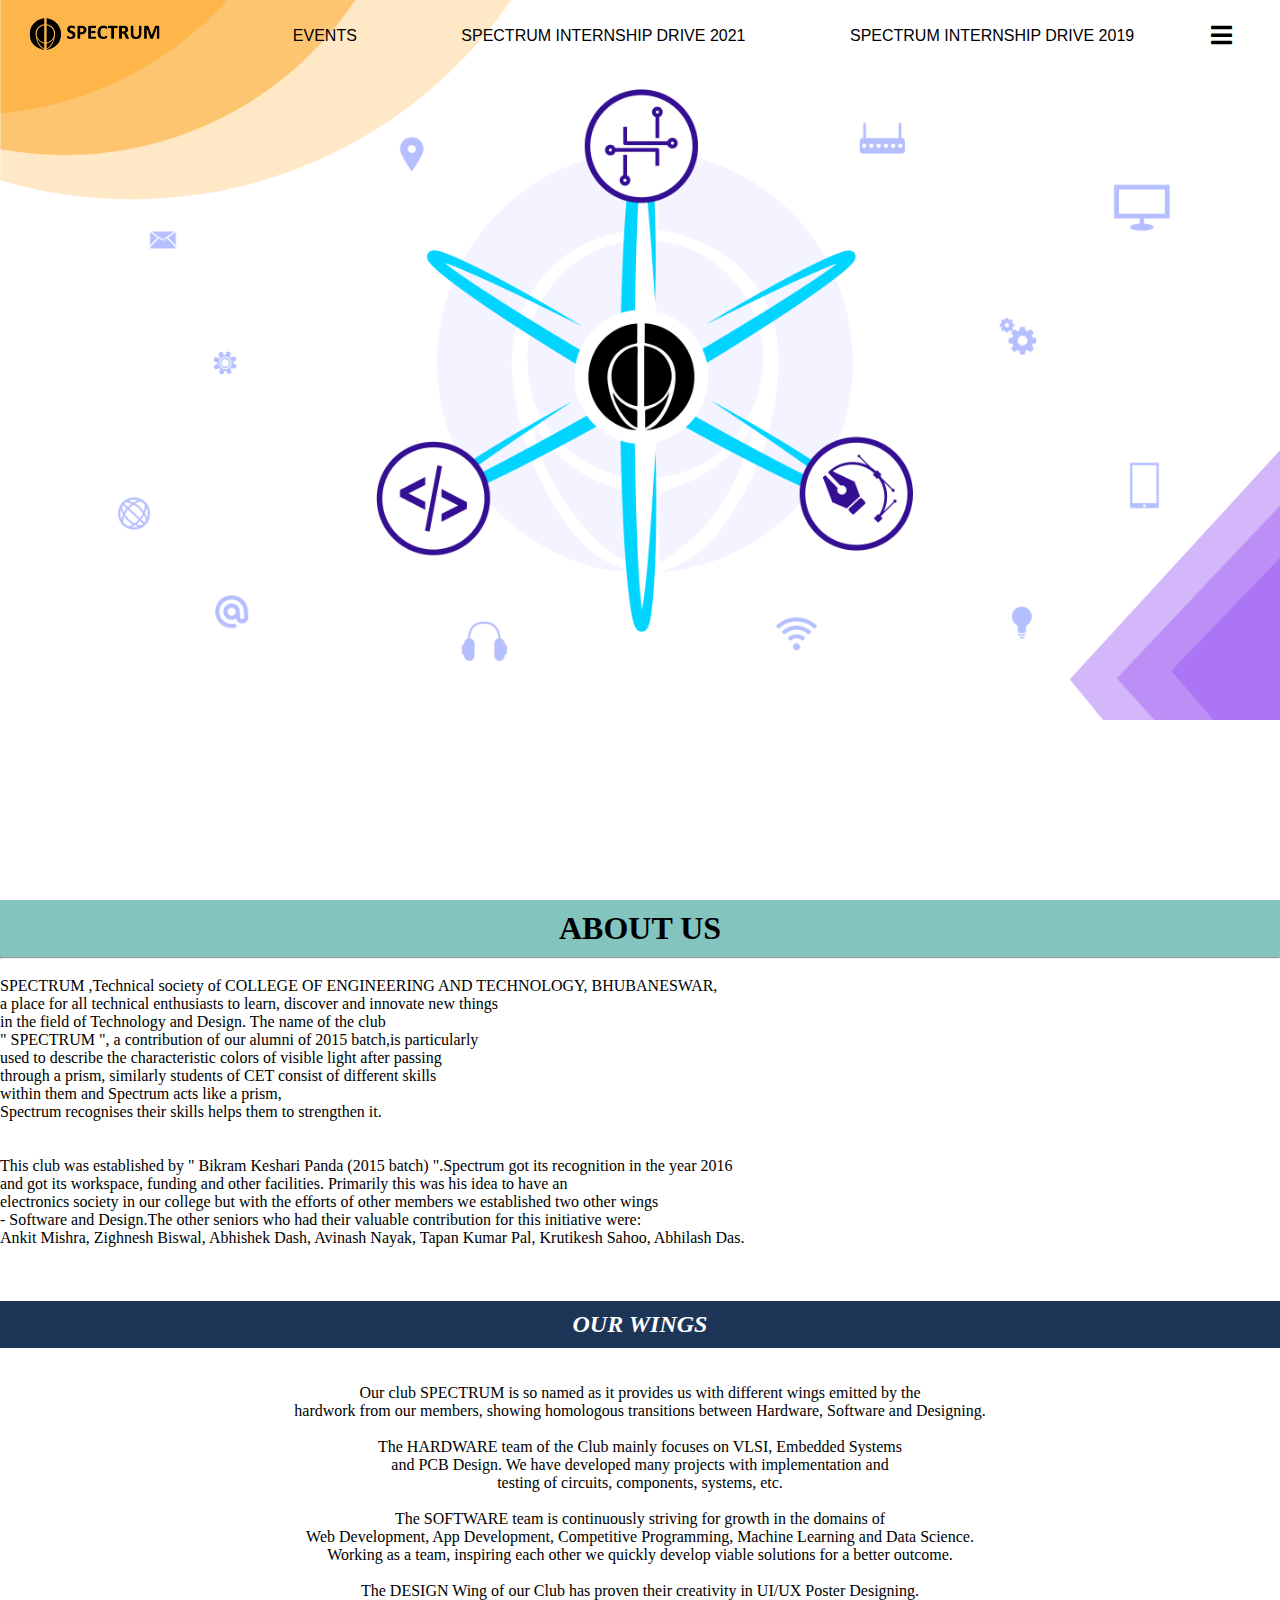
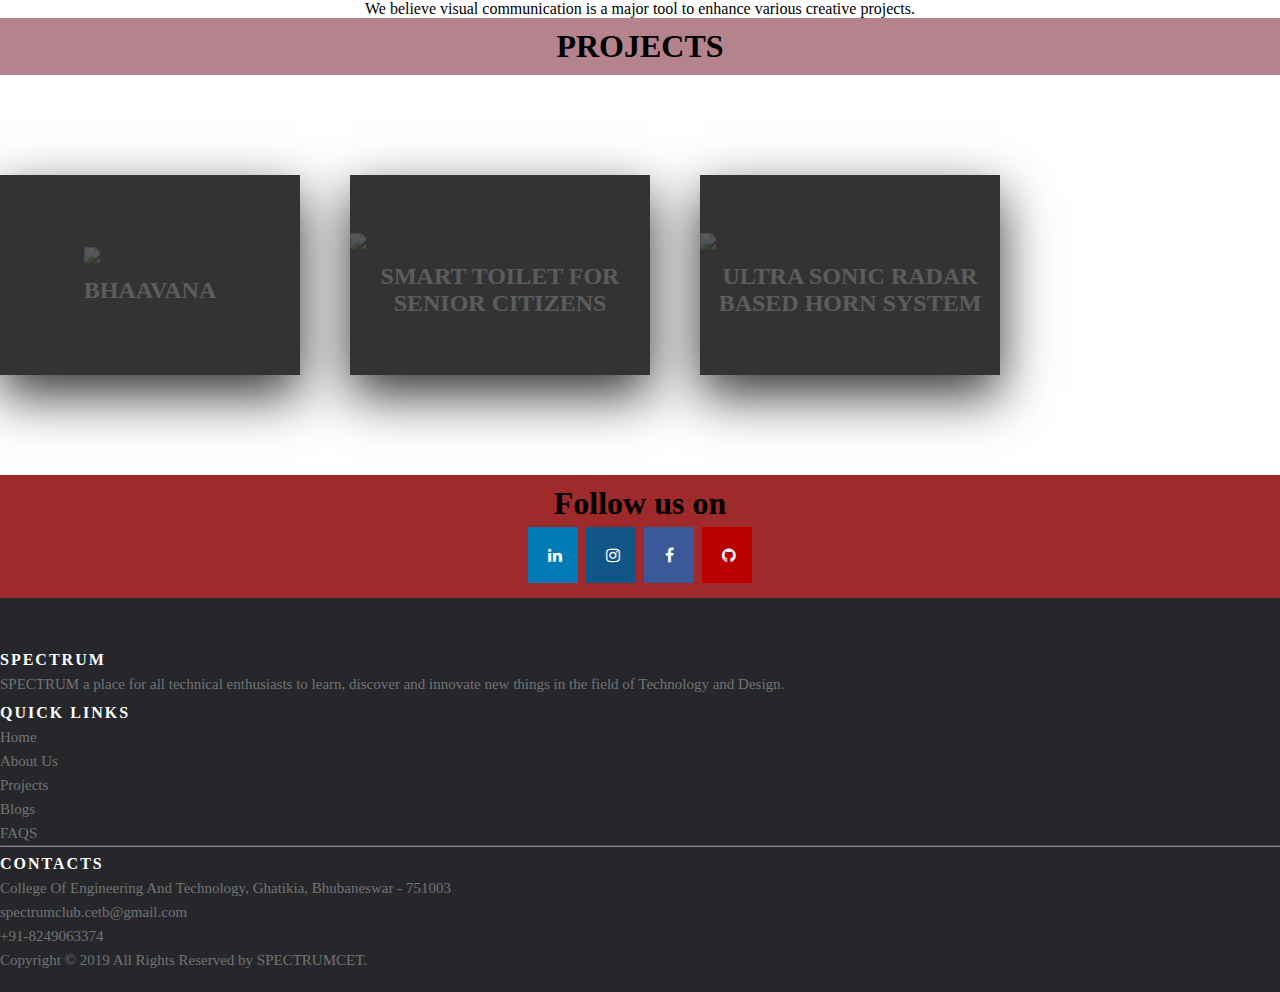
==== index.html @ 79758d1d "Add files via upload" ====
<!DOCTYPE html>
<html lang="en">
<head>
    <meta charset="UTF-8">
    <meta http-equiv="X-UA-Compatible" content="IE=edge">
    <meta name="viewport" content="width=device-width, initial-scale=1.0">
    <title>Document</title>
    <link rel="stylesheet" href="style.css">
    <link rel="stylesheet" href="https://cdnjs.cloudflare.com/ajax/libs/font-awesome/5.15.3/css/all.min.css">
</head>
<body>
    <div class="container">
    <div class="header">
        <a href="#" class="logo">
            <img src="logo.png">
        </a>
        
            <ul class="navbar-mid">
                <li><a href="#">Events</a></li>
  <li><a href="#">Spectrum Internship drive 2021</a></li>
  <li><a href="#">Spectrum Internship drive 2019</a></li>

            </ul>
        
        <div class="dropdown">
                <button><i class="fas fa-bars"></i></button>
                <div class="dropdown-content">
                    <a href="#">Home</a>
                        <a href="#">About Us</a>
                        <a href="#">Spectrum Internship Drive 2021</a>
                        <a href="#">Spectrum Internship Drive 2020</a>
                        <a href="#">Projects</a>
                        <a href="#">Team</a>
                </div>
            </div>
        </div>
    </div>
            <div class="about">
                <div class="demobox_1">
                <h1 style= " text-align: center;"  " background-size: 26; font-family:cambria ; color: black"><b>ABOUT US</b></h1>
                </div>
                <hr style="width:100%;text-align:justify-all;margin-left:0">
                <br>
                <p style=  "text-align:justify-all;  font color: darkblue ; font-size: 18 ; font-family: cambria  ">
                 SPECTRUM ,Technical society of COLLEGE OF ENGINEERING AND TECHNOLOGY, BHUBANESWAR,<br>a place for all technical
                    enthusiasts to learn, discover and innovate new things<br> in the field of Technology and Design.
                    The name of the club <br> " SPECTRUM ", a contribution of our alumni of 2015 batch,is particularly <br> used to
                   describe the characteristic colors of visible light after passing <br> through a prism,
                 similarly students of CET consist of different skills <br> within them and Spectrum acts like a prism,
                <br> Spectrum recognises their skills helps them to strengthen it.</p>
                <br>
                <br>
                <p style= " font-size: 18; font-family: cambria; text-align:justify;">This club was established by " Bikram Keshari Panda (2015 batch) ".Spectrum got its recognition in the year 2016 <br> and got its workspace, funding and other facilities. Primarily this was his idea to have an  <br> electronics society in our college but with the efforts of other members we established two other wings <br>- Software and Design.The other seniors who had their valuable contribution for this initiative were:<br> Ankit Mishra, Zighnesh Biswal, Abhishek Dash, Avinash Nayak, Tapan Kumar Pal, Krutikesh Sahoo, Abhilash Das.</p>
                <br>
                <br>
                <br>
                <div class="demobox">
                <h2 style="text-align: center; font-family: verdana; font-size: 20;color: white "><b><i>OUR WINGS</i></b></h2>
                </div>
                <br>
                <p style="text-align: center; font-size: 18; font-family: cambria">
                    <br>
                Our club SPECTRUM is so named as it provides us with different wings emitted by the <br>hardwork from our members,
                 showing homologous transitions between Hardware, Software and Designing.</p>
                <br>
                <p style="text-align: center; font-size: 18; font-family: cambria">The HARDWARE team of the Club mainly focuses on VLSI, Embedded Systems <br> and PCB Design. We have developed many projects with implementation and <br> testing of circuits, components, systems, etc.</p>
                <br>
                <p style="text-align: center; font-size: 18; font-family:cambria">The SOFTWARE team is continuously striving for growth in the domains of <br> Web Development, App Development, Competitive Programming, Machine Learning and Data Science. <br> Working as a team, inspiring each other we quickly develop viable solutions for a better outcome.
</p>                <br>
                <p style="text-align: center ;font-size: 18; font-family: cambria">The DESIGN Wing of our Club has proven their creativity in UI/UX Poster Designing. <br> We believe visual communication is a major tool to enhance various creative projects.</p>
               </div>




                 <div class="demobox_2">
                    <h1 style=" text-align: center; font-family: verdana; font-size: 20">PROJECTS</h1>
                </div>
                
               <div class="pro">
        <div class="card">
            <div class="face face1">
                <div class="content">
                    <img src="https://www.spectrumcet.com/assets/blind.jpg">
                    <h3>BHAAVANA</h3>
                </div>
            </div>
            <div class="face face2">
                <div class="content">
                    <p> This device helps physically imapired people to understand the emotions of the person they are talking to</p>
                        <a href="#">Read More</a>
                </div>
            </div>
        </div>
        <div class="card">
            <div class="face face1">
                <div class="content">
                    <img src="https://www.spectrumcet.com/assets/toilet.jpg">
                    <h3>SMART TOILET FOR SENIOR CITIZENS</h3>
                </div>
            </div>
            <div class="face face2">
                <div class="content">
                    <p>A semi automated toilet that is designed for the elderly people and the patients. This toilet helps them defecate and urinate with ease and reduces the filthy labour for the hospital authorities. The use of embedded microcontroller Arduino Mega 2560 makes the system smart.</p>
                        <a href="#">Read More</a>
                </div>
            </div>
        </div>
        <div class="card">
            <div class="face face1">
                <div class="content">
                    <img src="https://picsum.photos/500/300/?image=14">
                    <h3>ULTRA SONIC RADAR BASED HORN SYSTEM</h3>
                </div>
            </div>
            <div class="face face2">
                <div class="content">
                    <p>It is a noiseless horn system for the vehicles to communicate with each other using ultrasonic waves.</p>
                        <a href="#">Read More</a>
                </div>
            </div>
        </div>
    </div>
</body>
</div>
  
 <center>
    <div class="demobox_3">
        <h1>Follow us on</h1>
    
  
        <!-- Add font awesome icons -->
        <link rel="stylesheet" href="https://cdnjs.cloudflare.com/ajax/libs/font-awesome/4.7.0/css/font-awesome.min.css">
        <a href="#" class="fa fa-linkedin"></a>
        <a href="#" class="fa fa-instagram"></a>
        <a href="#" class="fa fa-facebook"></a>
        <a href="#" class="fa fa-github"></a>
    </center>
</body>
</div>
 
<!-- Site footer -->
    <footer class="site-footer">
        <div class="row">
          <div class="col-sm-12 col-md-6">
            <h6>Spectrum</h6>
            <p class="text-justify">SPECTRUM a place for all technical enthusiasts to learn, discover and innovate new things in the field of Technology and Design.</p>
          </div>


          <div class="col-xs-6 col-md-3">
            <h6>Quick Links</h6>
            <ul class="footer-links">
              <li><a href="#">Home</a></li>
              <li><a href="#">About Us</a></li>
              <li><a href="#">Projects</a></li>
              <li><a href="#">Blogs</a></li>
              <li><a href="#">FAQS</a></li>
            </ul>
          </div>
        </div>
        <hr>
      </div>
      <div class="col-xs-6 col-md-3">
            <h6>ContactS</h6>
            <ul class="footer-links">
              <li><a href="#"> College Of Engineering And Technology, Ghatikia, Bhubaneswar - 751003</a></li>
              <li><a href="#"> spectrumclub.cetb@gmail.com</a></li>
              <li><a href="#">+91-8249063374</a></li>
            </ul>
          </div>

        <div class="row">
          <div class="col-md-8 col-sm-6 col-xs-12">
            <p class="copyright-text">Copyright &copy; 2019 All Rights Reserved by 
         <a href="#">SPECTRUMCET</a>.
            </p>
          </div>
        </div>
</footer>
















            </div>
</body>
</html>
---- style.css ----
*{
    
    margin: 0;
    padding: 0;
    box-sizing: border-box;
}
.logo img{
width: 200px;


}
.dropdown-content {
    display: none;
    position: absolute;
    background-color: #f9f9f9;
    width: 100%;

    left: 0;
    box-shadow: 0px 8px 16px 0px rgba(0,0,0,0.2);
    z-index: 1;
  }
  /* Links inside the dropdown */
  .dropdown-content a {
    color: black;
    padding: 10px 14px;
    text-decoration: none;
    display: block;
  }
  
  /* Change color of dropdown links on hover */
  .dropdown-content a:hover {background-color: #f1f1f1}
  
  /* Show the dropdown menu on hover */
  .dropdown:hover .dropdown-content {
    display: block;
  }
  
  /* Change the background color of the dropdown button when the dropdown content is shown */
  .dropdown:hover .dropbtn {
    background-color: #3e8e41;
  }
.header{
  display: flex;
  justify-content: space-between;
  align-items: center;
  padding-right: 3rem;
  height: 4.5rem;
  font-family:'Arial', Helvetica, sans-serif;
  
}

a{
  text-decoration: none;
}
.navbar-mid{
  list-style: none;
  
}
.navbar-mid li{
  display: inline-block;
  padding: 0px 10px;
  text-transform: uppercase;
  margin-left: 3rem;
  margin-right: 2rem;
  
}
.navbar-mid li a{
  color: black;
}
.navbar-mid li a:hover{
  color: #006c87;
}
.container{
  background-image: url(spectrum.png);
  height: 100vh;
  background-size: 100%;
  background-repeat: no-repeat;
}
.dropdown button{
  background:none;
  border: none;
  font-size: 1.5rem;
}


.demobox {
  background-color: #1d3557;
  padding: 10px ;
  border: 1px #1d3557 ;
}
.demobox_1{
   background-color:#83c5be;
   padding: 10px ;
    border: 1px #83c5be;
}





.demobox_2{
  background-color: #b5838d;
  padding: 10px;
  border: 1px #b5838d;
}

.pro{
    width: 1000px;
    position: relative;
    display: flex;
    justify-content: space-between;
}

.pro .card{
    position: relative;
    cursor: pointer;
}

.pro .card .face{
    width: 300px;
    height: 200px;
    transition: 0.5s;
}

.pro .card .face.face1{
    position: relative;
    background: #333;
    display: flex;
    justify-content: center;
    align-items: center;
    z-index: 1;
    transform: translateY(100px);
}

.pro .card:hover .face.face1{
    background: #ff0057;
    transform: translateY(0);
}

.pro .card .face.face1 .content{
    opacity: 0.2;
    transition: 0.5s;
}

.pro .card:hover .face.face1 .content{
    opacity: 1;
}

.pro .card .face.face1 .content img{
    max-width: 100px;
}

.pro .card .face.face1 .content h3{
    margin: 10px 0 0;
    padding: 0;
    color: #fff;
    text-align: center;
    font-size: 1.5em;
}

.pro .card .face.face2{
    position: relative;
    background: #fff;
    display: flex;
    justify-content: center;
    align-items: center;
    padding: 20px;
    box-sizing: border-box;
    box-shadow: 0 20px 50px rgba(0, 0, 0, 0.8);
    transform: translateY(-100px);
}

.pro .card:hover .face.face2{
    transform: translateY(0);
}

.pro .card .face.face2 .content p{
    margin: 0;
    padding: 0;
}

.pro .card .face.face2 .content a{
    margin: 15px 0 0;
    display:  inline-block;
    text-decoration: none;
    font-weight: 900;
    color: #333;
    padding: 5px;
    border: 1px solid #333;
}

.pro .card .face.face2 .content a:hover{
    background: #333;
    color: #fff;
}

.demobox_3{
   background-color:#9e2a2b;
   padding: 10px ;
    border: 1px #9e2a2b ;
}
.fa {
  padding: 20px;
  font-size: 30px;
  width: 50px;
  text-align: center;
  text-decoration: none;
  margin: 5px 2px;
}

.fa:hover {
    opacity: 0.7;
}

.fa-facebook {
  background: #3B5998;
  color: white;
}



.fa-linkedin {
  background: #007bb5;
  color: white;
}

.fa-github {
  background: #bb0000;
  color: white;
}

.fa-instagram {
  background: #125688;
  color: white;
}
.site-footer
{
  background-color:#26272b;
  padding:45px 0 20px;
  font-size:15px;
  line-height:24px;
  color:#737373;
}
.site-footer hr
{
  border-top-color:#bbb;
  opacity:0.5
}
.site-footer hr.small
{
  margin:20px 0
}
.site-footer h6
{
  color:#fff;
  font-size:16px;
  text-transform:uppercase;
  margin-top:5px;
  letter-spacing:2px
}
.site-footer a
{
  color:#737373;
}
.site-footer a:hover
{
  color:#3366cc;
  text-decoration:none;
}
.footer-links
{
  padding-left:0;
  list-style:none
}
.footer-links li
{
  display:block
}
.footer-links a
{
  color:#737373
}
.footer-links a:active,.footer-links a:focus,.footer-links a:hover
{
  color:#3366cc;
  text-decoration:none;
}
.footer-links.inline li
{
  display:inline-block
}

.copyright-text
{
  margin:0
}
@media (max-width:991px)
{
  .site-footer [class^=col-]
  {
    margin-bottom:30px
  }
}
@media (max-width:767px)
{
  .site-footer
  {
    padding-bottom:0
  }
  .site-footer .copyright-text,.site-footer 
  {
    text-align:center
  }
}
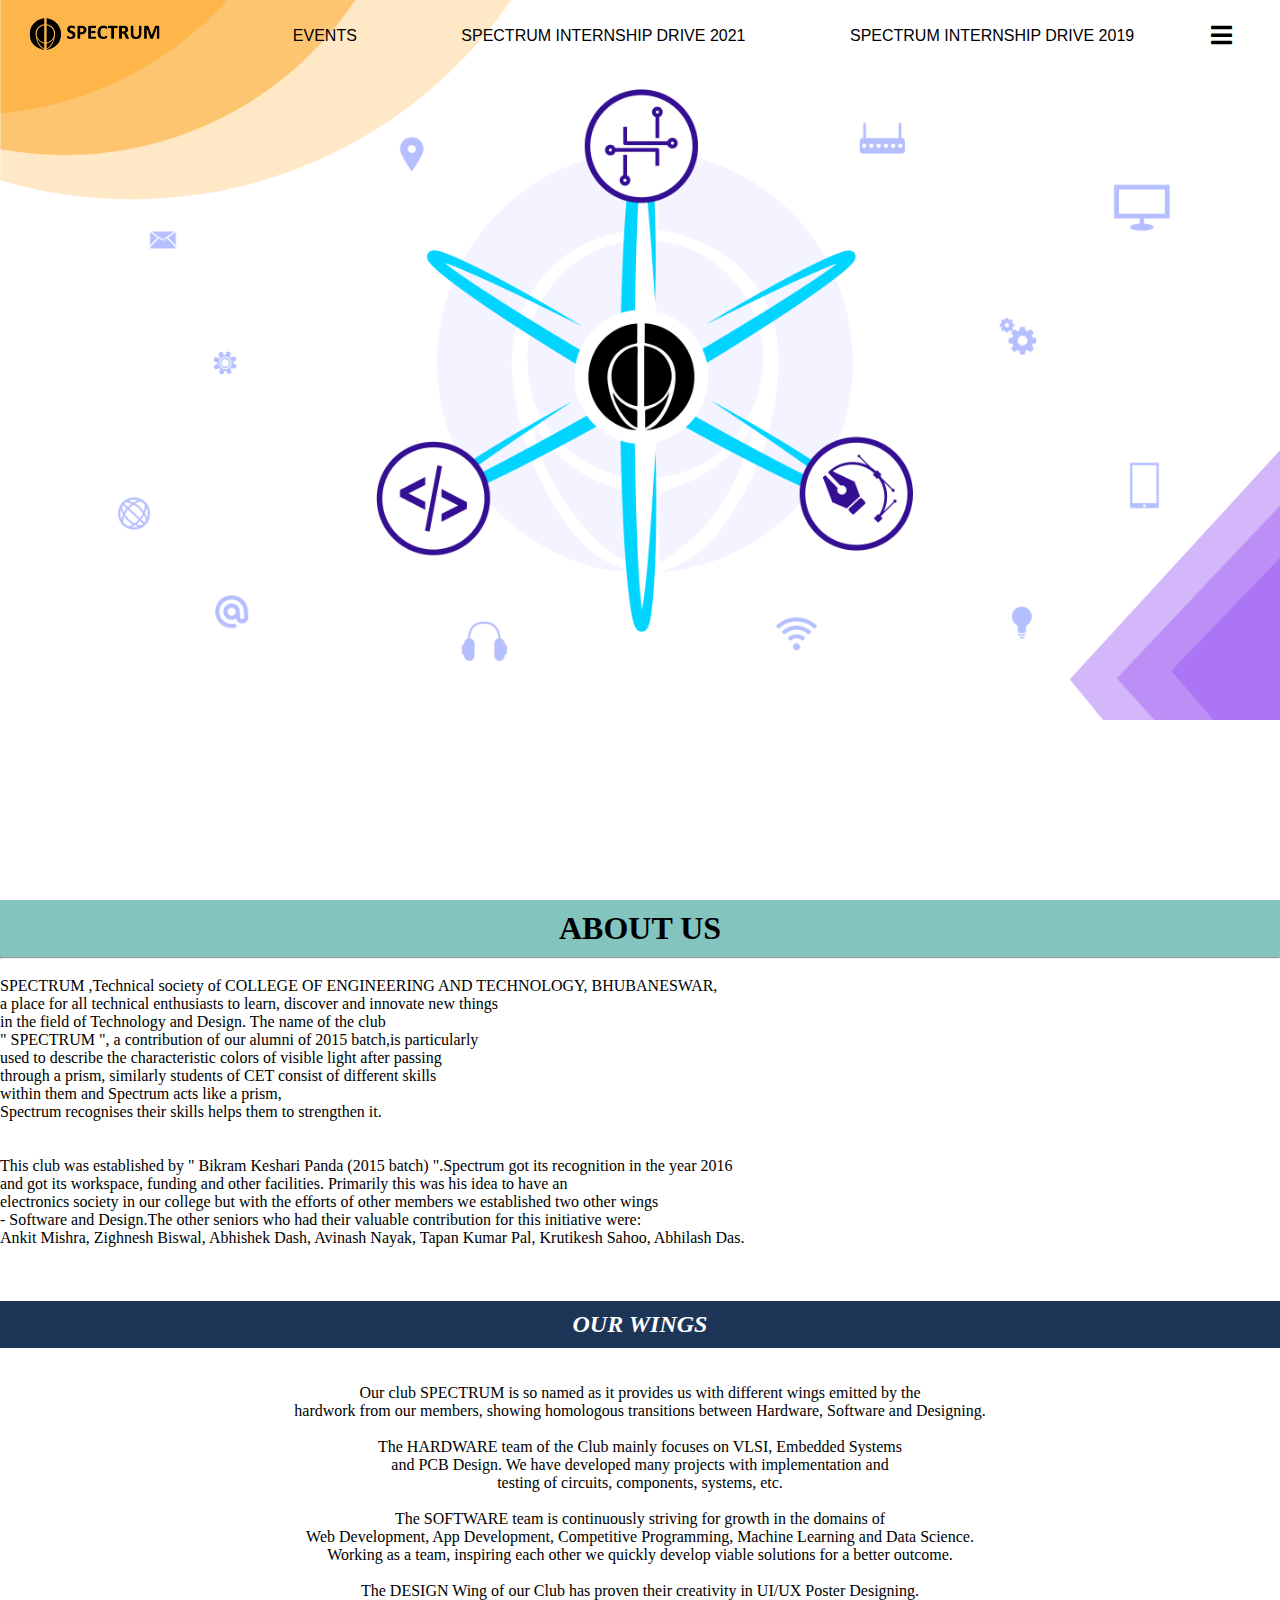
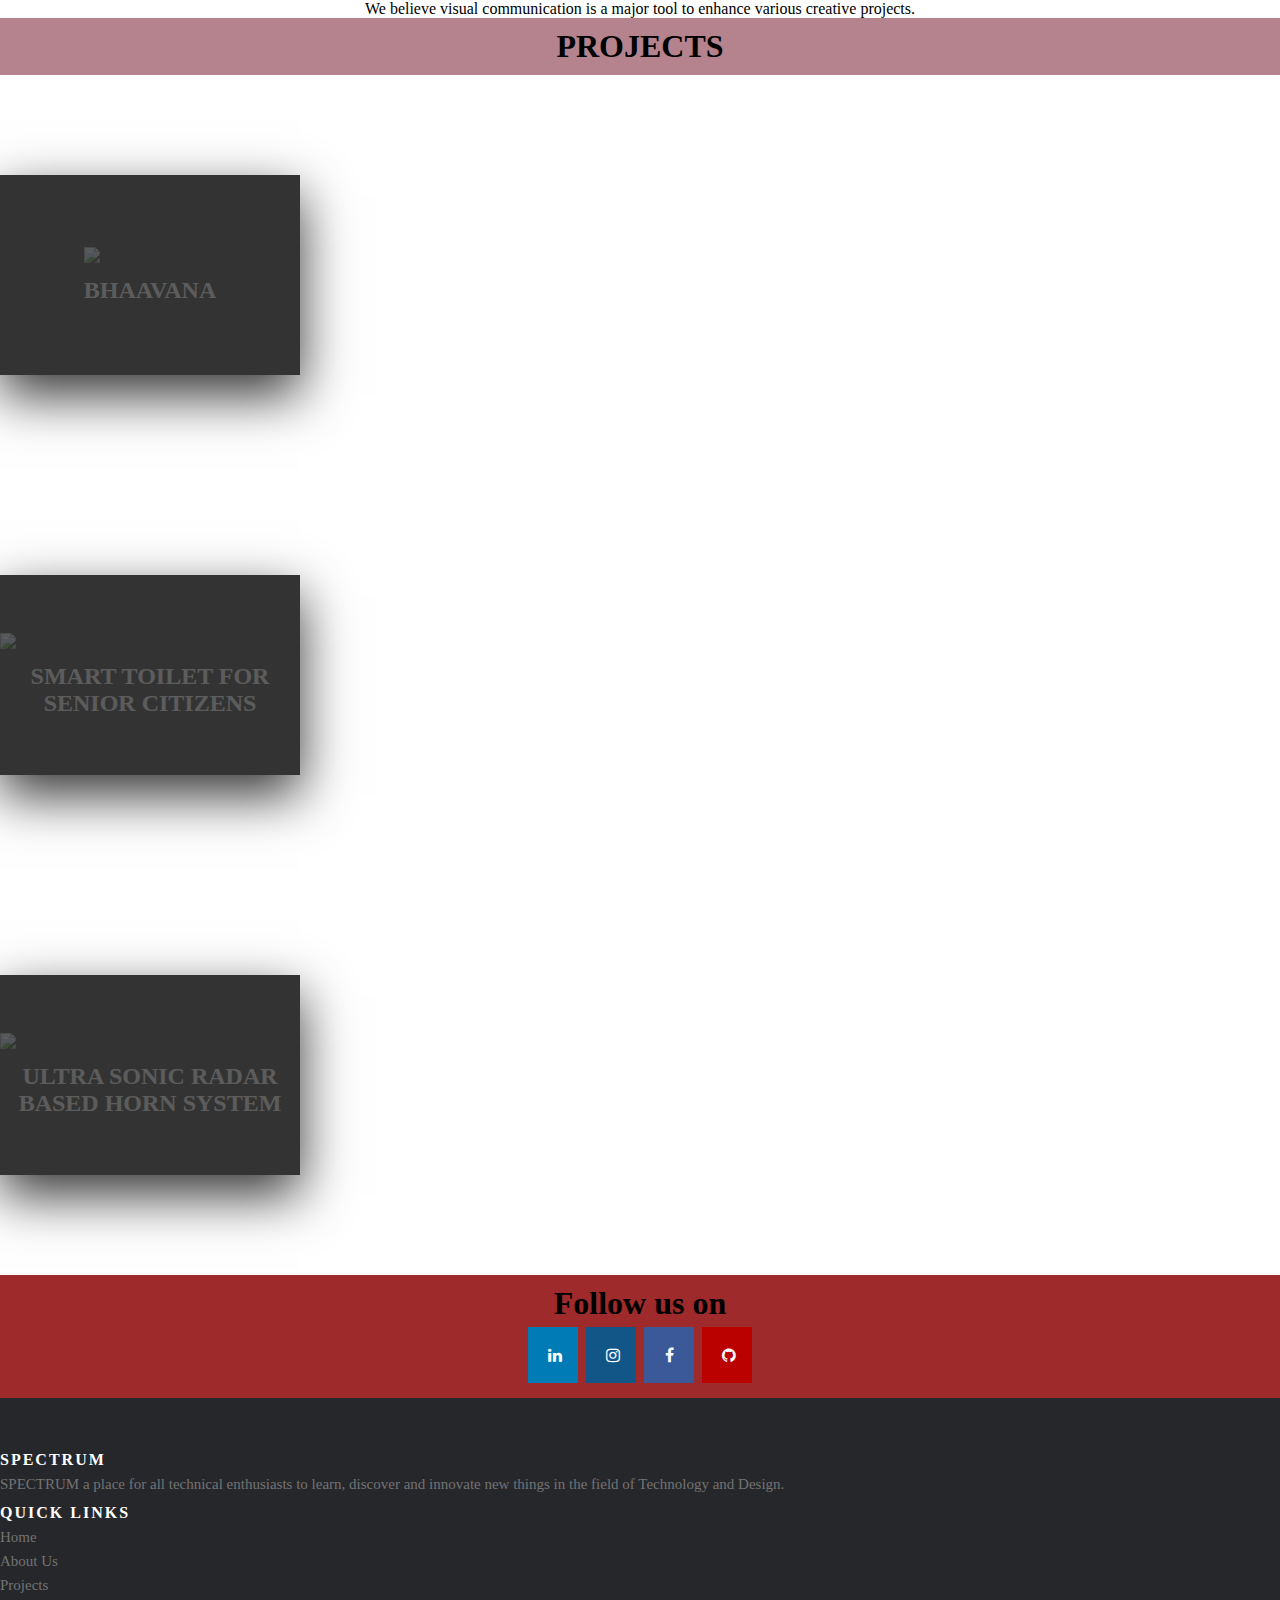
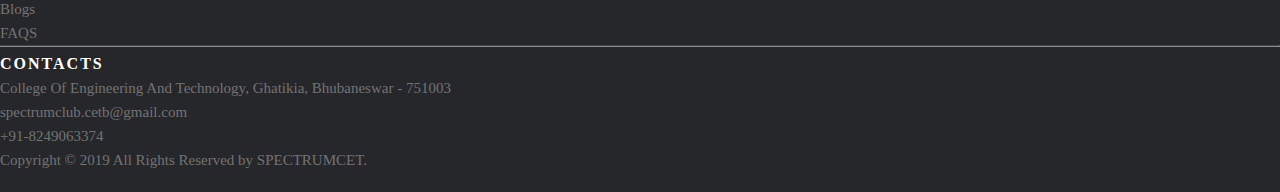
==== commit b623061d: "Update index.html" ====
--- a/index.html
+++ b/index.html
@@ -26,10 +26,10 @@
                 <button><i class="fas fa-bars"></i></button>
                 <div class="dropdown-content">
                     <a href="#">Home</a>
-                        <a href="#">About Us</a>
+                        <a href="#au">About Us</a>
                         <a href="#">Spectrum Internship Drive 2021</a>
                         <a href="#">Spectrum Internship Drive 2020</a>
-                        <a href="#">Projects</a>
+                        <a href="#pr">Projects</a>
                         <a href="#">Team</a>
                 </div>
             </div>
@@ -37,7 +37,9 @@
     </div>
             <div class="about">
                 <div class="demobox_1">
-                <h1 style= " text-align: center;"  " background-size: 26; font-family:cambria ; color: black"><b>ABOUT US</b></h1>
+                    <div id = "au">
+                <h1 id ="au" style= " text-align: center;"  " background-size: 26; font-family:cambria ; color: black"><b>ABOUT US</b></h1>
+                </div>
                 </div>
                 <hr style="width:100%;text-align:justify-all;margin-left:0">
                 <br>
@@ -74,8 +76,10 @@
 
 
                  <div class="demobox_2">
-                    <h1 style=" text-align: center; font-family: verdana; font-size: 20">PROJECTS</h1>
-                </div>
+                     <div id= "pr">
+                    <h1  style=" text-align: center; font-family: verdana; font-size: 20">PROJECTS</h1>
+                </div>
+    </div>
                 
                <div class="pro">
         <div class="card">
@@ -91,7 +95,8 @@
                         <a href="#">Read More</a>
                 </div>
             </div>
-        </div>
+        
+           
         <div class="card">
             <div class="face face1">
                 <div class="content">
@@ -123,6 +128,7 @@
     </div>
 </body>
 </div>
+    </div>
   
  <center>
     <div class="demobox_3">
@@ -196,4 +202,4 @@
 
             </div>
 </body>
-</html>+</html>
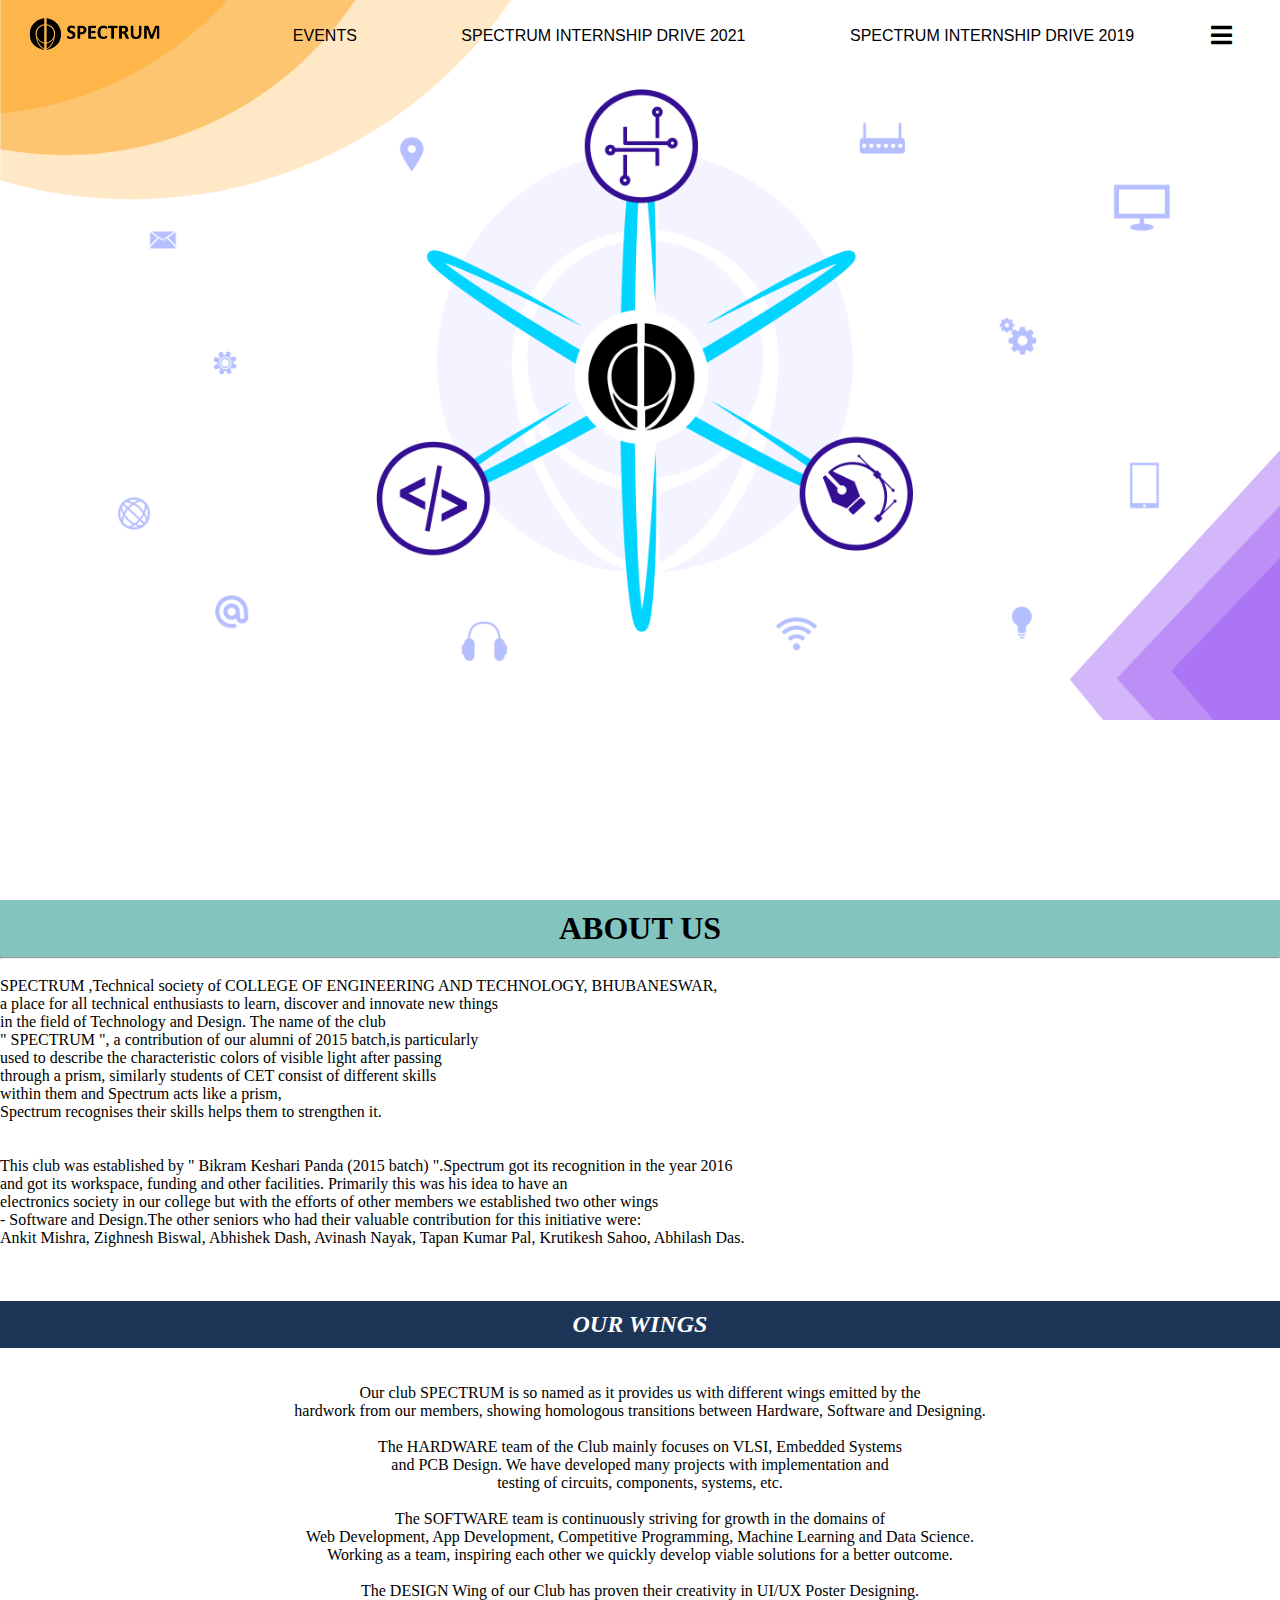
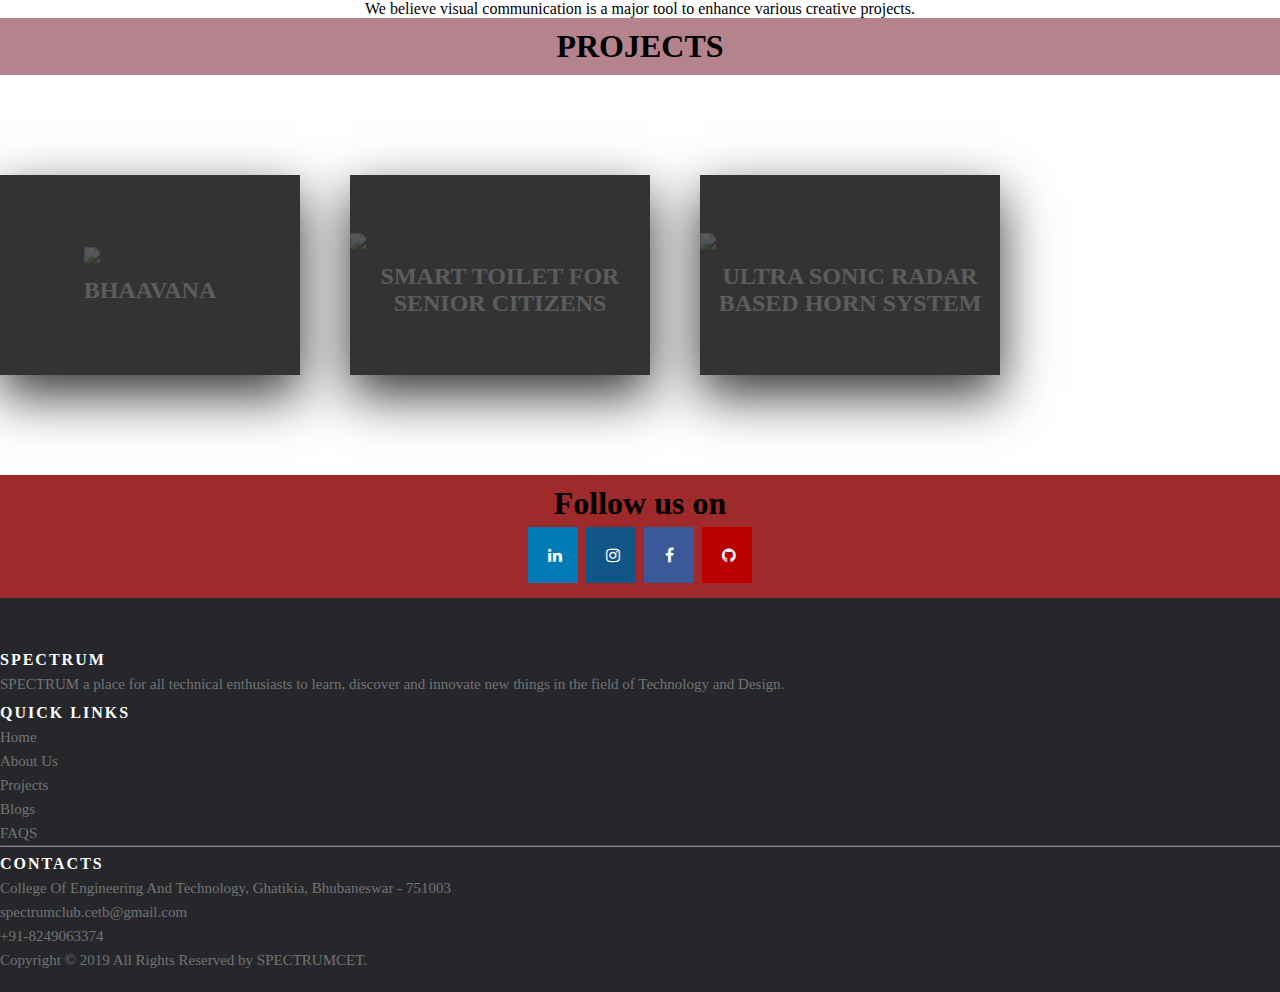
==== commit 941adaee: "index changed" ====
--- a/index.html
+++ b/index.html
@@ -26,10 +26,10 @@
                 <button><i class="fas fa-bars"></i></button>
                 <div class="dropdown-content">
                     <a href="#">Home</a>
-                        <a href="#au">About Us</a>
+                        <a href="#ab">About Us</a>
                         <a href="#">Spectrum Internship Drive 2021</a>
                         <a href="#">Spectrum Internship Drive 2020</a>
-                        <a href="#pr">Projects</a>
+                        <a href="#au">Projects</a>
                         <a href="#">Team</a>
                 </div>
             </div>
@@ -37,9 +37,9 @@
     </div>
             <div class="about">
                 <div class="demobox_1">
-                    <div id = "au">
-                <h1 id ="au" style= " text-align: center;"  " background-size: 26; font-family:cambria ; color: black"><b>ABOUT US</b></h1>
-                </div>
+                    <div id="ab">
+                <h1 style= " text-align: center;"  " background-size: 26; font-family:cambria ; color: black"><b>ABOUT US</b></h1>
+            </div>
                 </div>
                 <hr style="width:100%;text-align:justify-all;margin-left:0">
                 <br>
@@ -73,13 +73,12 @@
                </div>
 
 
-
-
-                 <div class="demobox_2">
-                     <div id= "pr">
-                    <h1  style=" text-align: center; font-family: verdana; font-size: 20">PROJECTS</h1>
-                </div>
-    </div>
+               <div id="au">
+
+
+                 <div class="demobox_2" id="prjts">
+                    <h1 style=" text-align: center; font-family: verdana; font-size: 20">PROJECTS</h1>
+                </div>
                 
                <div class="pro">
         <div class="card">
@@ -95,8 +94,7 @@
                         <a href="#">Read More</a>
                 </div>
             </div>
-        
-           
+        </div>
         <div class="card">
             <div class="face face1">
                 <div class="content">
@@ -126,9 +124,9 @@
             </div>
         </div>
     </div>
+</section>
 </body>
 </div>
-    </div>
   
  <center>
     <div class="demobox_3">
@@ -202,4 +200,4 @@
 
             </div>
 </body>
-</html>
+</html>